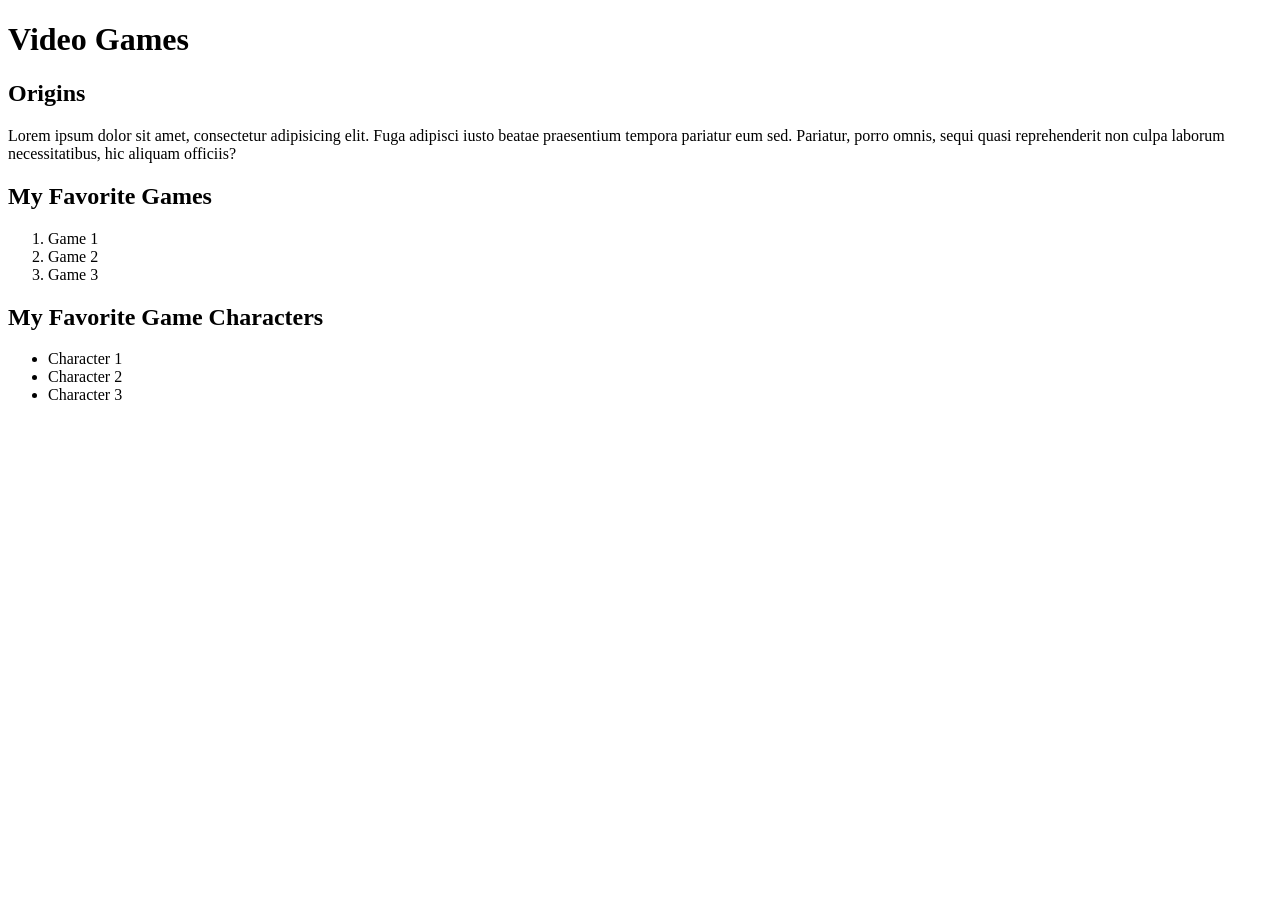
==== index.html @ 2094910a "Update index.html" ====
<!DOCTYPE html>
<html>
    <head>
        <title>My first website</title>
        <!--this is a comment. these are useful for notes. -->
        <!-- these meta tags are used by the search engine -->
        <meta name="description" content="This is my first website"> 
        <meta name="author" context="Caitlin Raymond">
        <meta name="keywords" context="html, css, learning">
        <!-- this meta tag encodes by characters and is used by the browser -->
        <meta charset="UTF-8">
    </head>
    <body>
       <header>
        <h1>Video Games</h1>
        <nav></nav>
       </header> 
       <main>
        <section>
            <h2>Origins</h2>
            <p>Lorem ipsum dolor sit amet, consectetur adipisicing elit. Fuga adipisci iusto beatae praesentium tempora pariatur eum sed. Pariatur, porro omnis, sequi quasi reprehenderit non culpa laborum necessitatibus, hic aliquam officiis?</p>
        </section>
        <section>
            <h2>My Favorite Games</h2>
            <ol>
                <li>Game 1</li>
                <li>Game 2</li>
                <li>Game 3</li>
            </ol>
        </section>
        <section>
            <h2>My Favorite Game Characters</h2>
            <ul>
                <li>Character 1</li>
                <li>Character 2</li>
                <li>Character 3</li>
            </ul>
       </main>
       <footer></footer>
    </body>
</html>
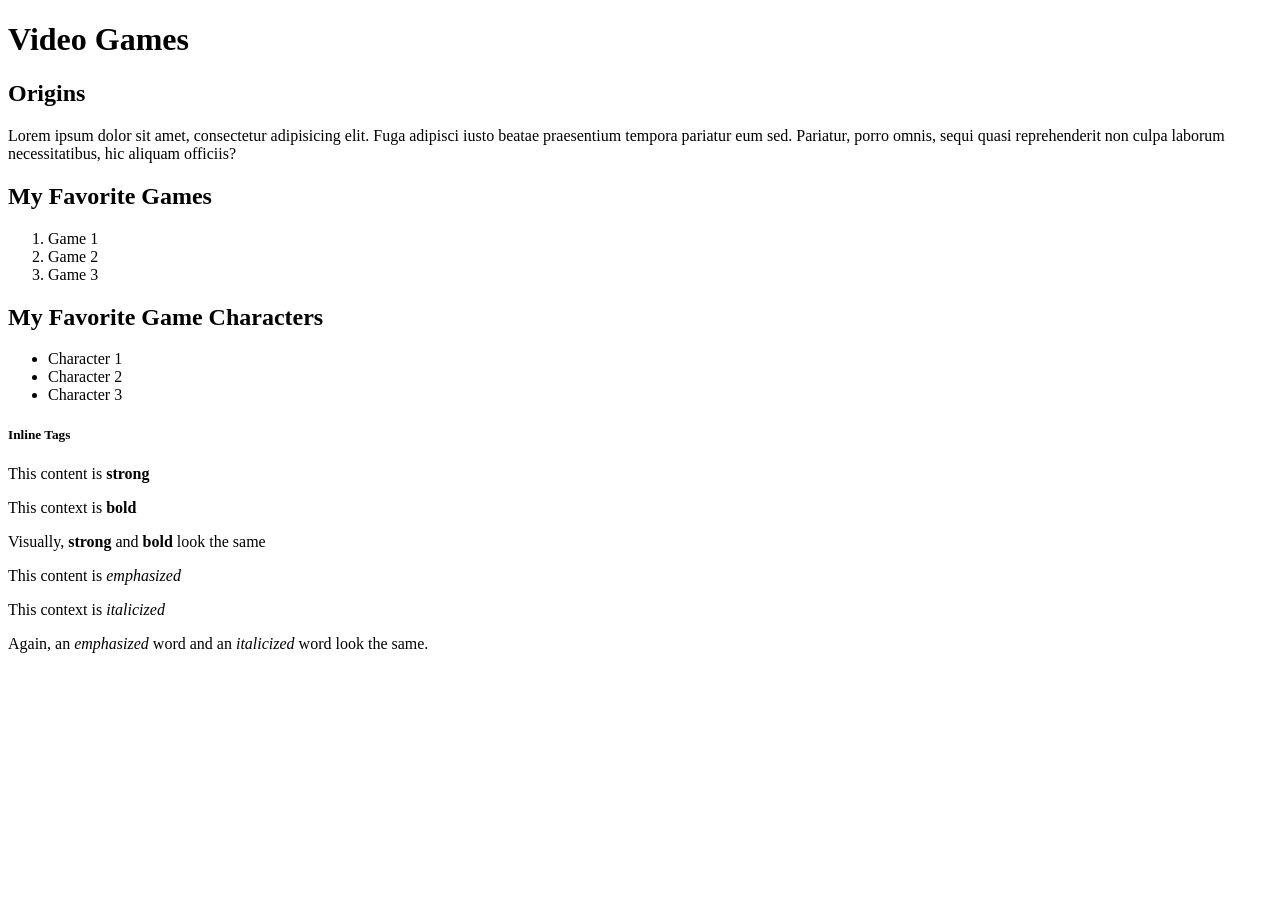
==== commit 4d089740: "Update index.html" ====
--- a/index.html
+++ b/index.html
@@ -35,6 +35,16 @@
                 <li>Character 2</li>
                 <li>Character 3</li>
             </ul>
+        </section>
+        <section>
+            <h5>Inline Tags</h5>
+            <p>This content is <strong>strong</strong>
+            <p>This context is <b>bold</b></p>
+            <p>Visually, <strong>strong</strong> and <b>bold</b> look the same</p>
+            <p>This content is <em>emphasized</em></p>
+            <p>This context is <i>italicized</i></p>
+            <p>Again, an <em>emphasized</em> word and an <i>italicized</i> word look the same. </p>
+
        </main>
        <footer></footer>
     </body>
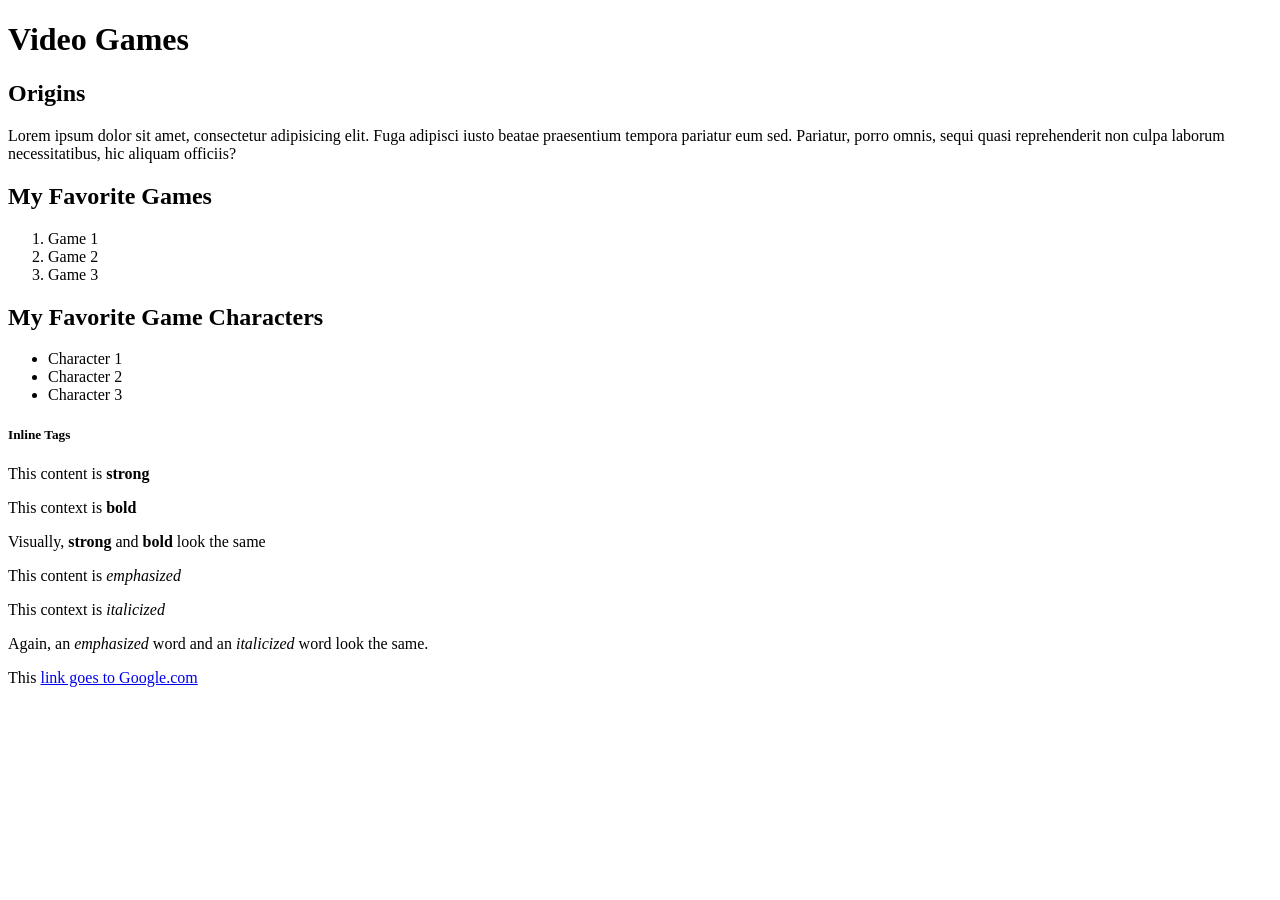
==== commit aa949885: "commit index" ====
--- a/index.html
+++ b/index.html
@@ -44,6 +44,7 @@
             <p>This content is <em>emphasized</em></p>
             <p>This context is <i>italicized</i></p>
             <p>Again, an <em>emphasized</em> word and an <i>italicized</i> word look the same. </p>
+            <p>This <a href="google.com">link goes to Google.com</a></p>
 
        </main>
        <footer></footer>
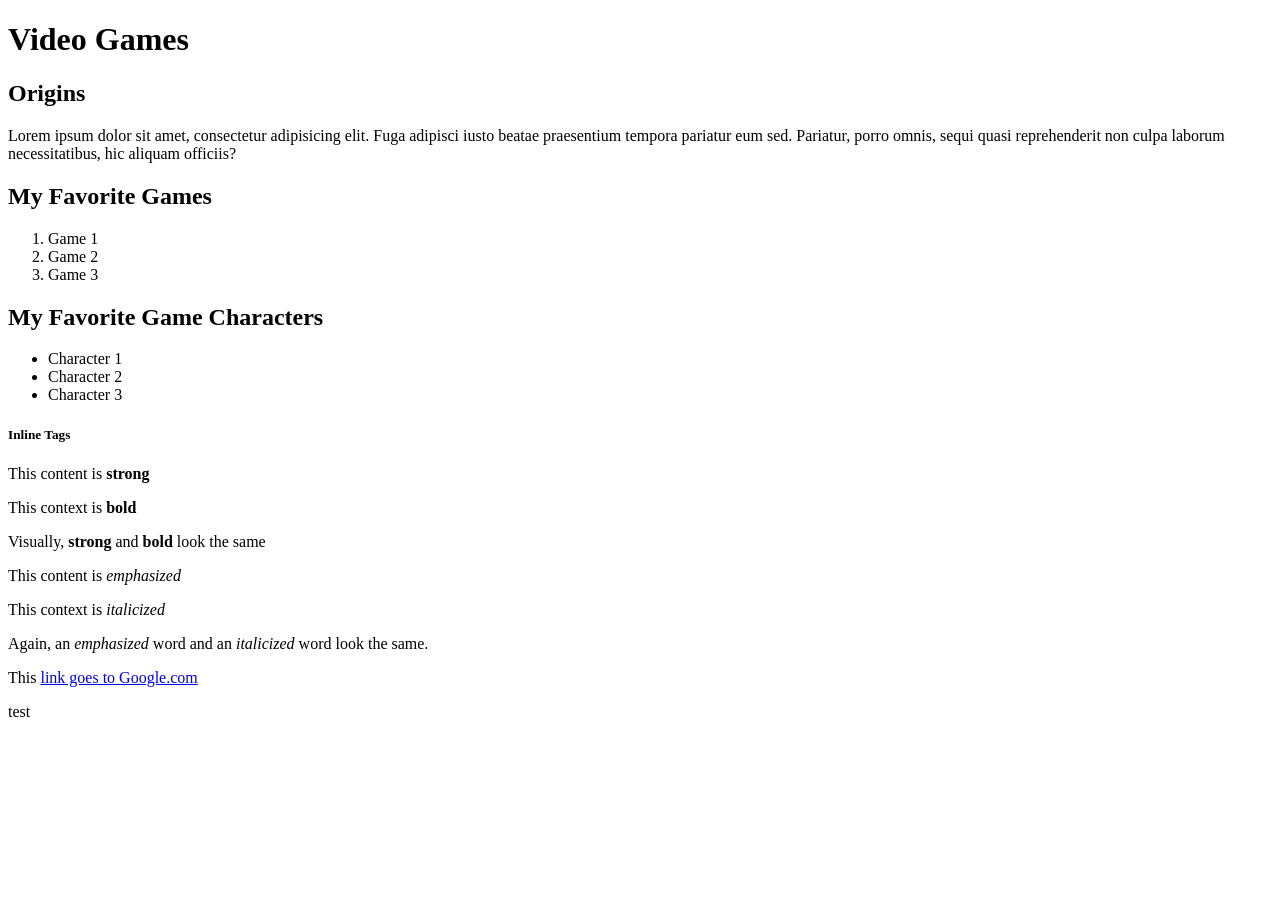
==== commit d6a5fd31: "update index" ====
--- a/index.html
+++ b/index.html
@@ -45,6 +45,7 @@
             <p>This context is <i>italicized</i></p>
             <p>Again, an <em>emphasized</em> word and an <i>italicized</i> word look the same. </p>
             <p>This <a href="google.com">link goes to Google.com</a></p>
+            <p>test</p>
 
        </main>
        <footer></footer>
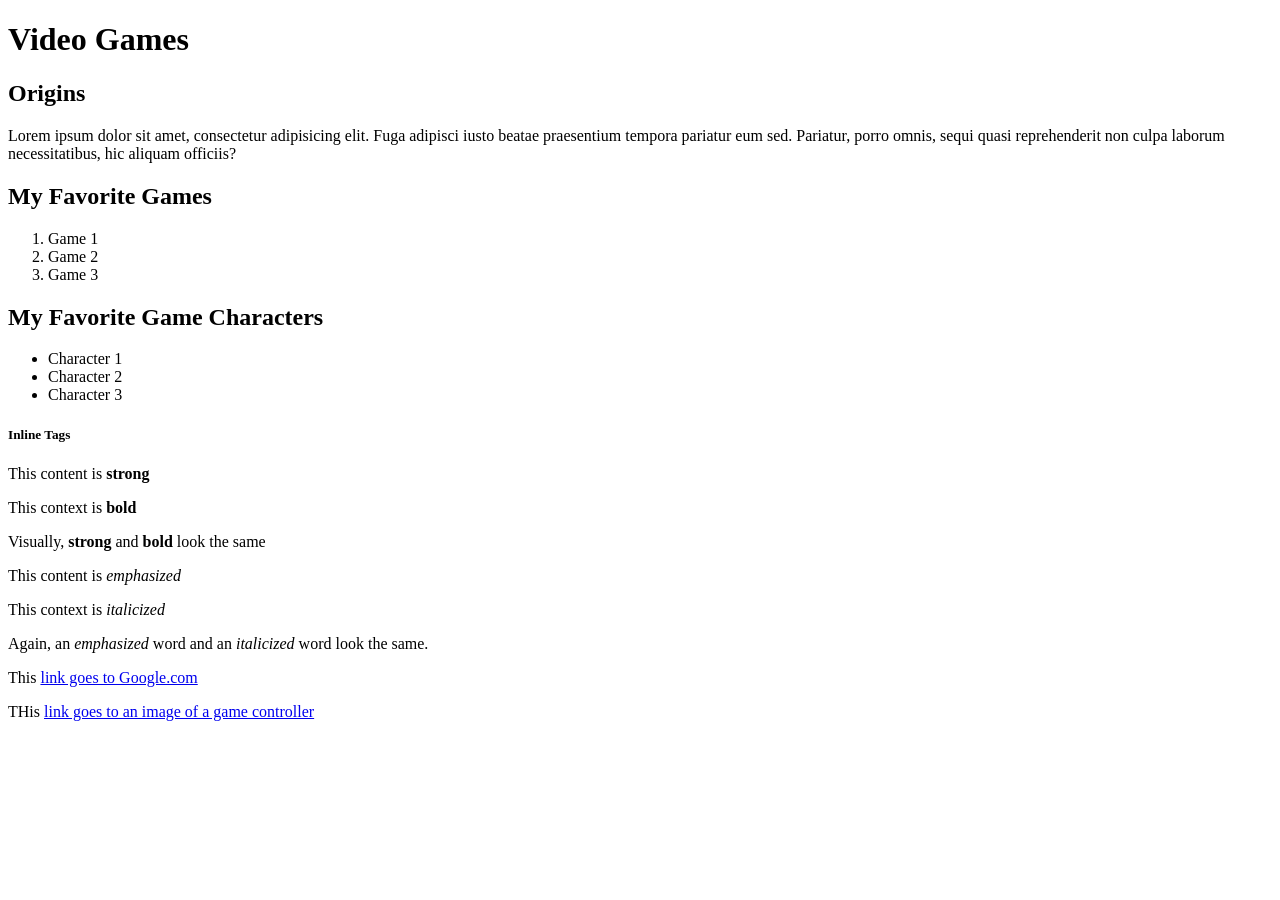
==== commit 5629d967: "." ====
--- a/index.html
+++ b/index.html
@@ -44,9 +44,8 @@
             <p>This content is <em>emphasized</em></p>
             <p>This context is <i>italicized</i></p>
             <p>Again, an <em>emphasized</em> word and an <i>italicized</i> word look the same. </p>
-            <p>This <a href="google.com">link goes to Google.com</a></p>
-            <p>test</p>
-
+            <p>This <a href="http://ww.google.com" target="_blank">link goes to Google.com</a></p>
+            <p>THis <a href="https://images.pexels.com/photos/15592023/pexels-photo-15592023.jpeg" target="_blank">link goes to an image of a game controller</a></p>
        </main>
        <footer></footer>
     </body>
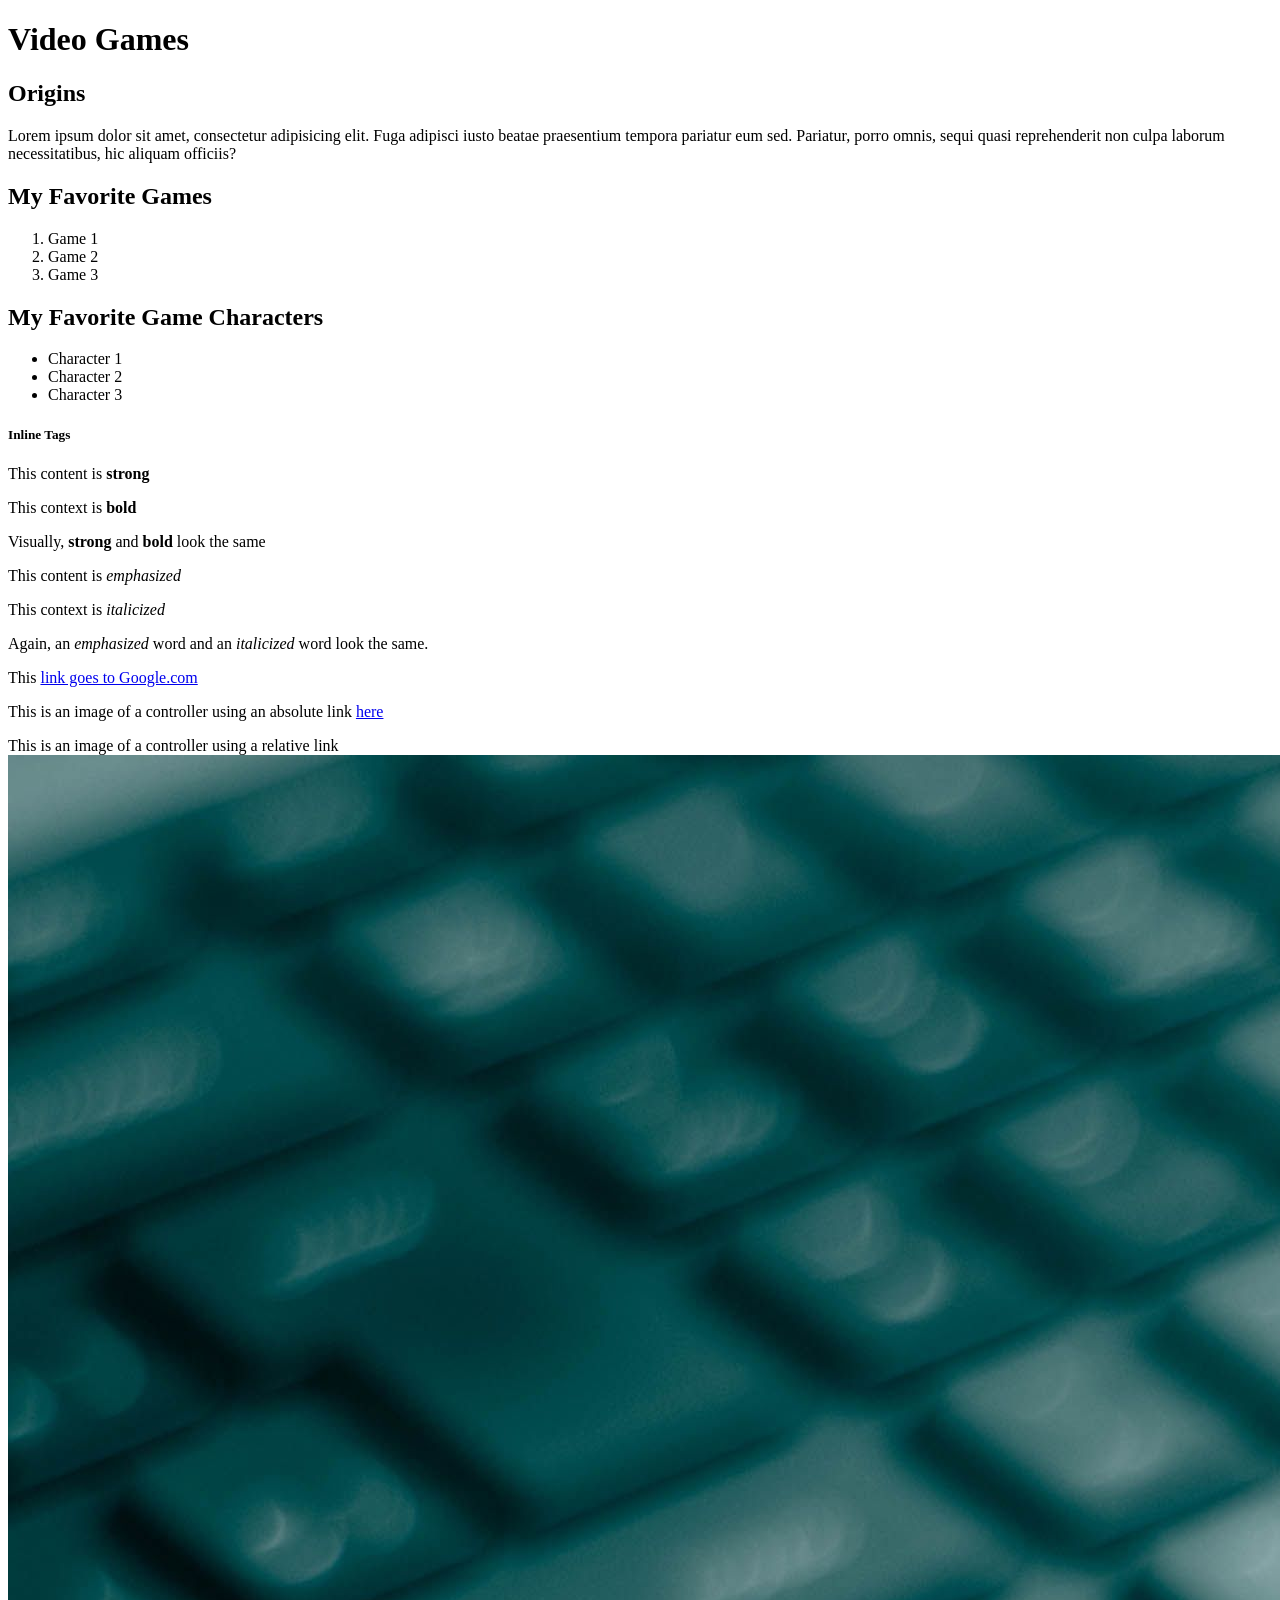
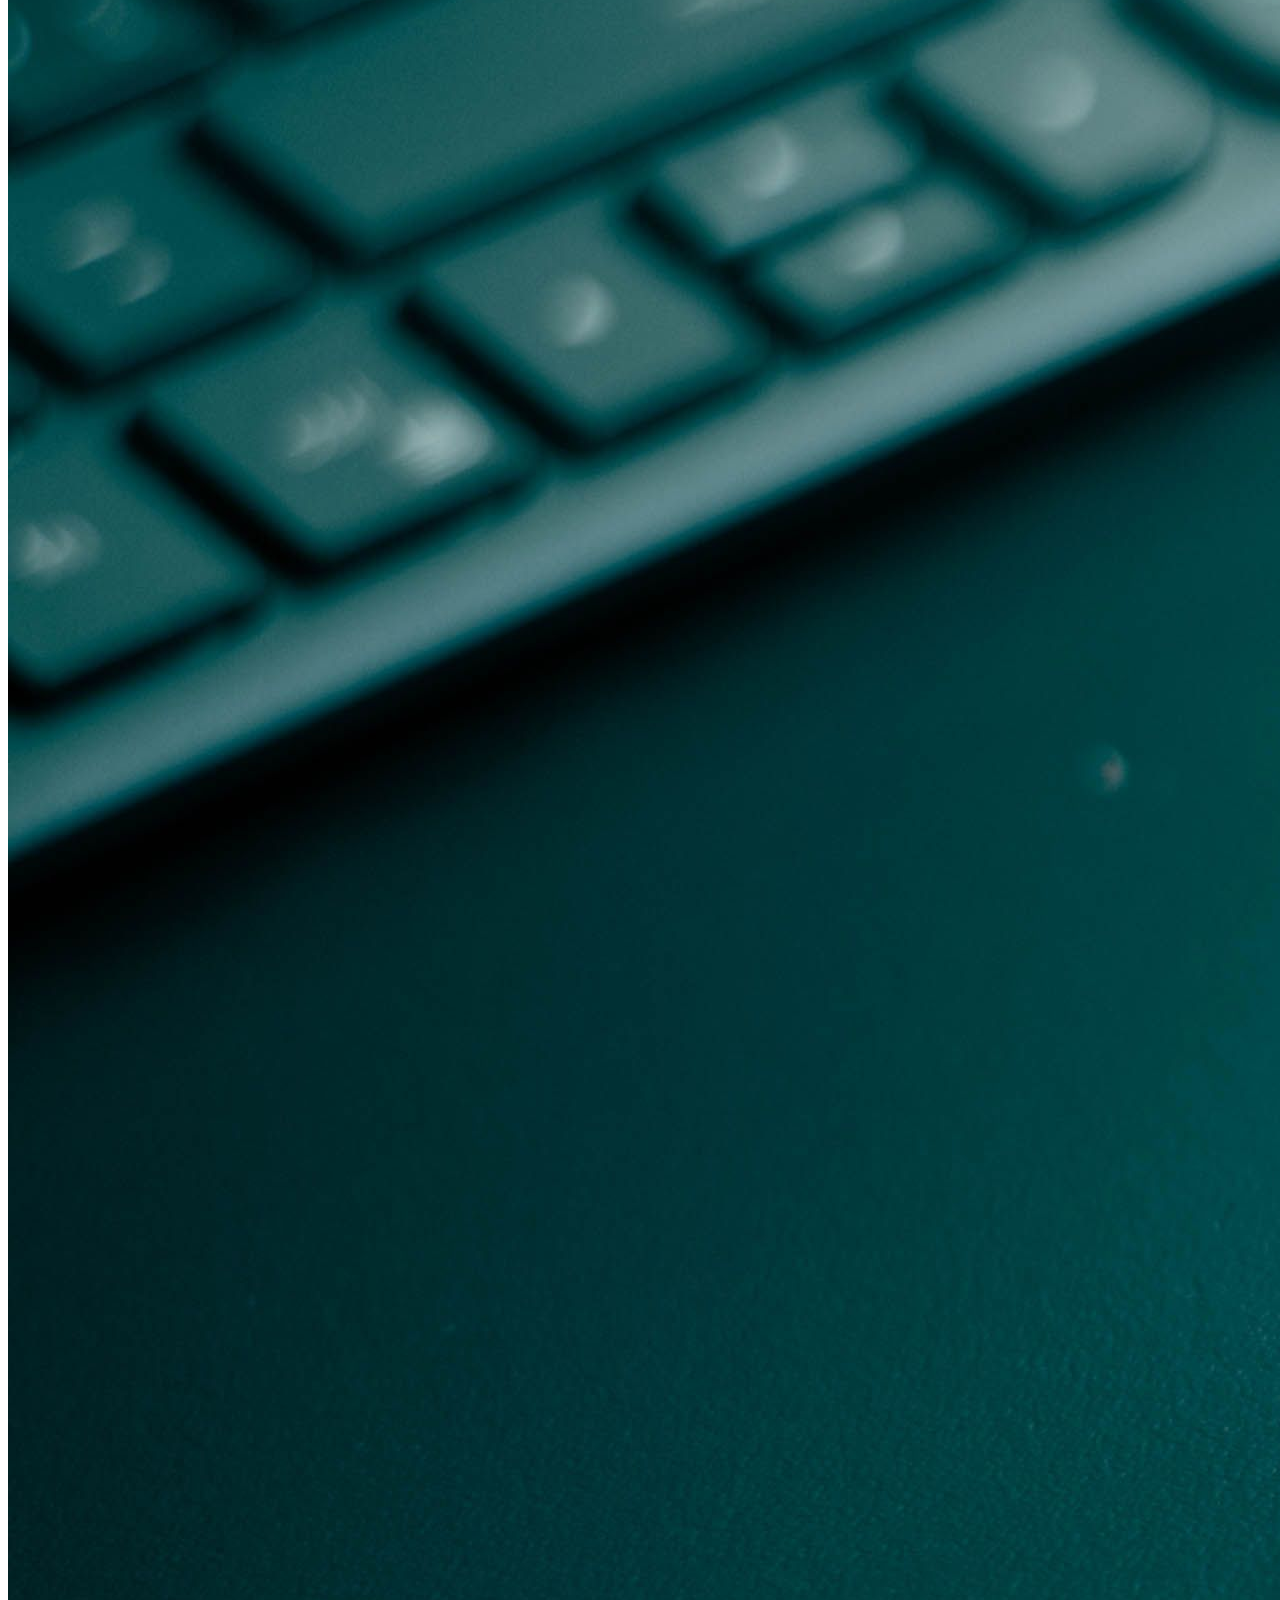
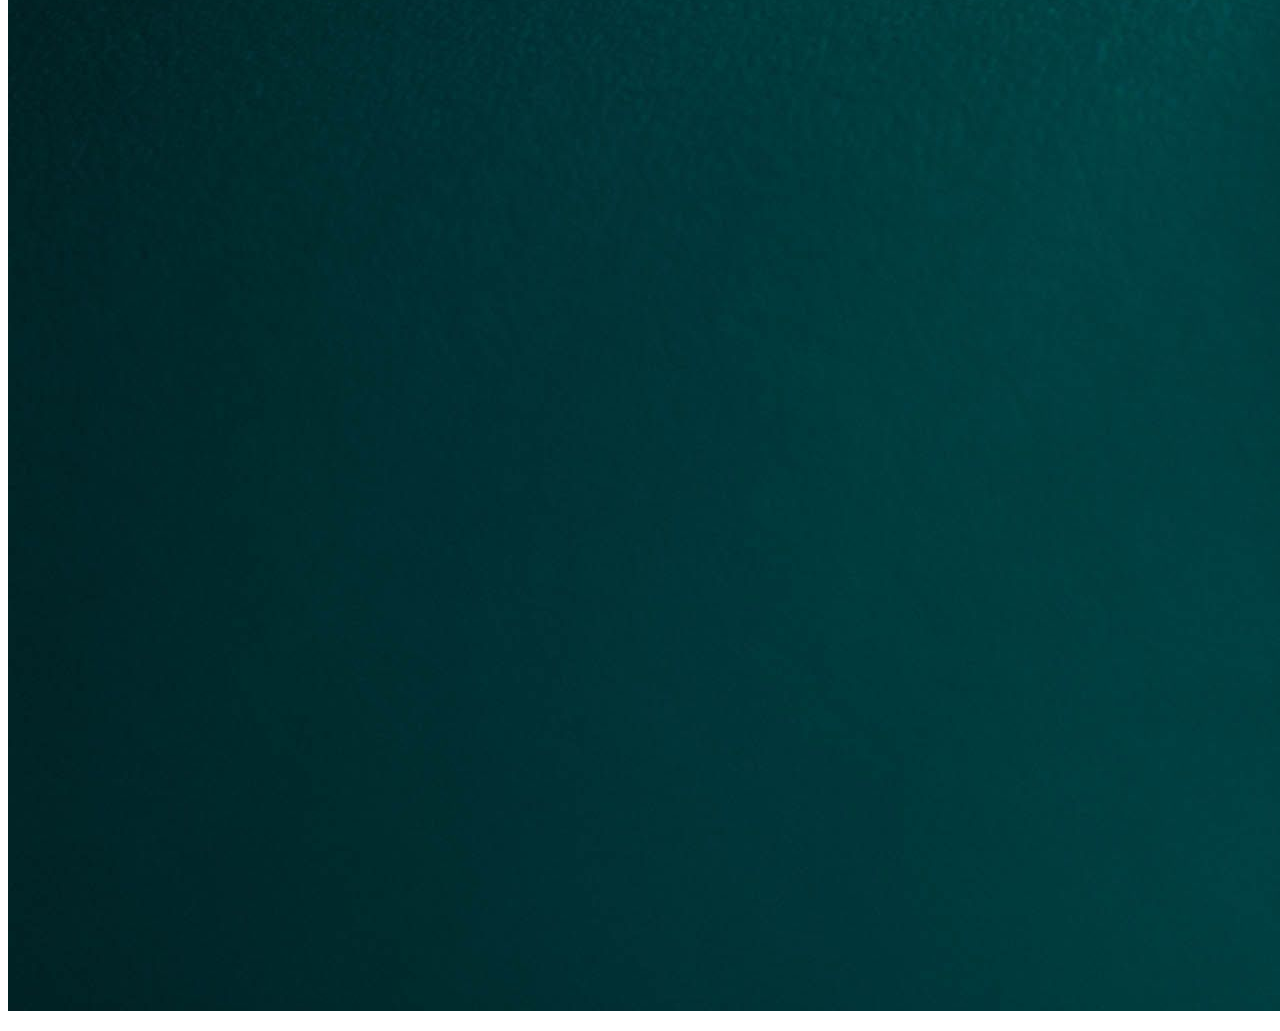
==== commit 9bae5c82: "images" ====
--- a/index.html
+++ b/index.html
@@ -45,8 +45,12 @@
             <p>This context is <i>italicized</i></p>
             <p>Again, an <em>emphasized</em> word and an <i>italicized</i> word look the same. </p>
             <p>This <a href="http://ww.google.com" target="_blank">link goes to Google.com</a></p>
-            <p>THis <a href="https://images.pexels.com/photos/15592023/pexels-photo-15592023.jpeg" target="_blank">link goes to an image of a game controller</a></p>
-       </main>
+            <p>This is an image of a controller using an absolute link 
+                <a href="https://images.pexels.com/photos/15592023/pexels-photo-15592023.jpeg" target="_blank" alt="Game Controller">here</a></p>
+            <p>This is an image of a controller using a relative link
+                <img src="images/controller.jpg" alt="game controller"></p>
+        </main>
+
        <footer></footer>
     </body>
 </html>
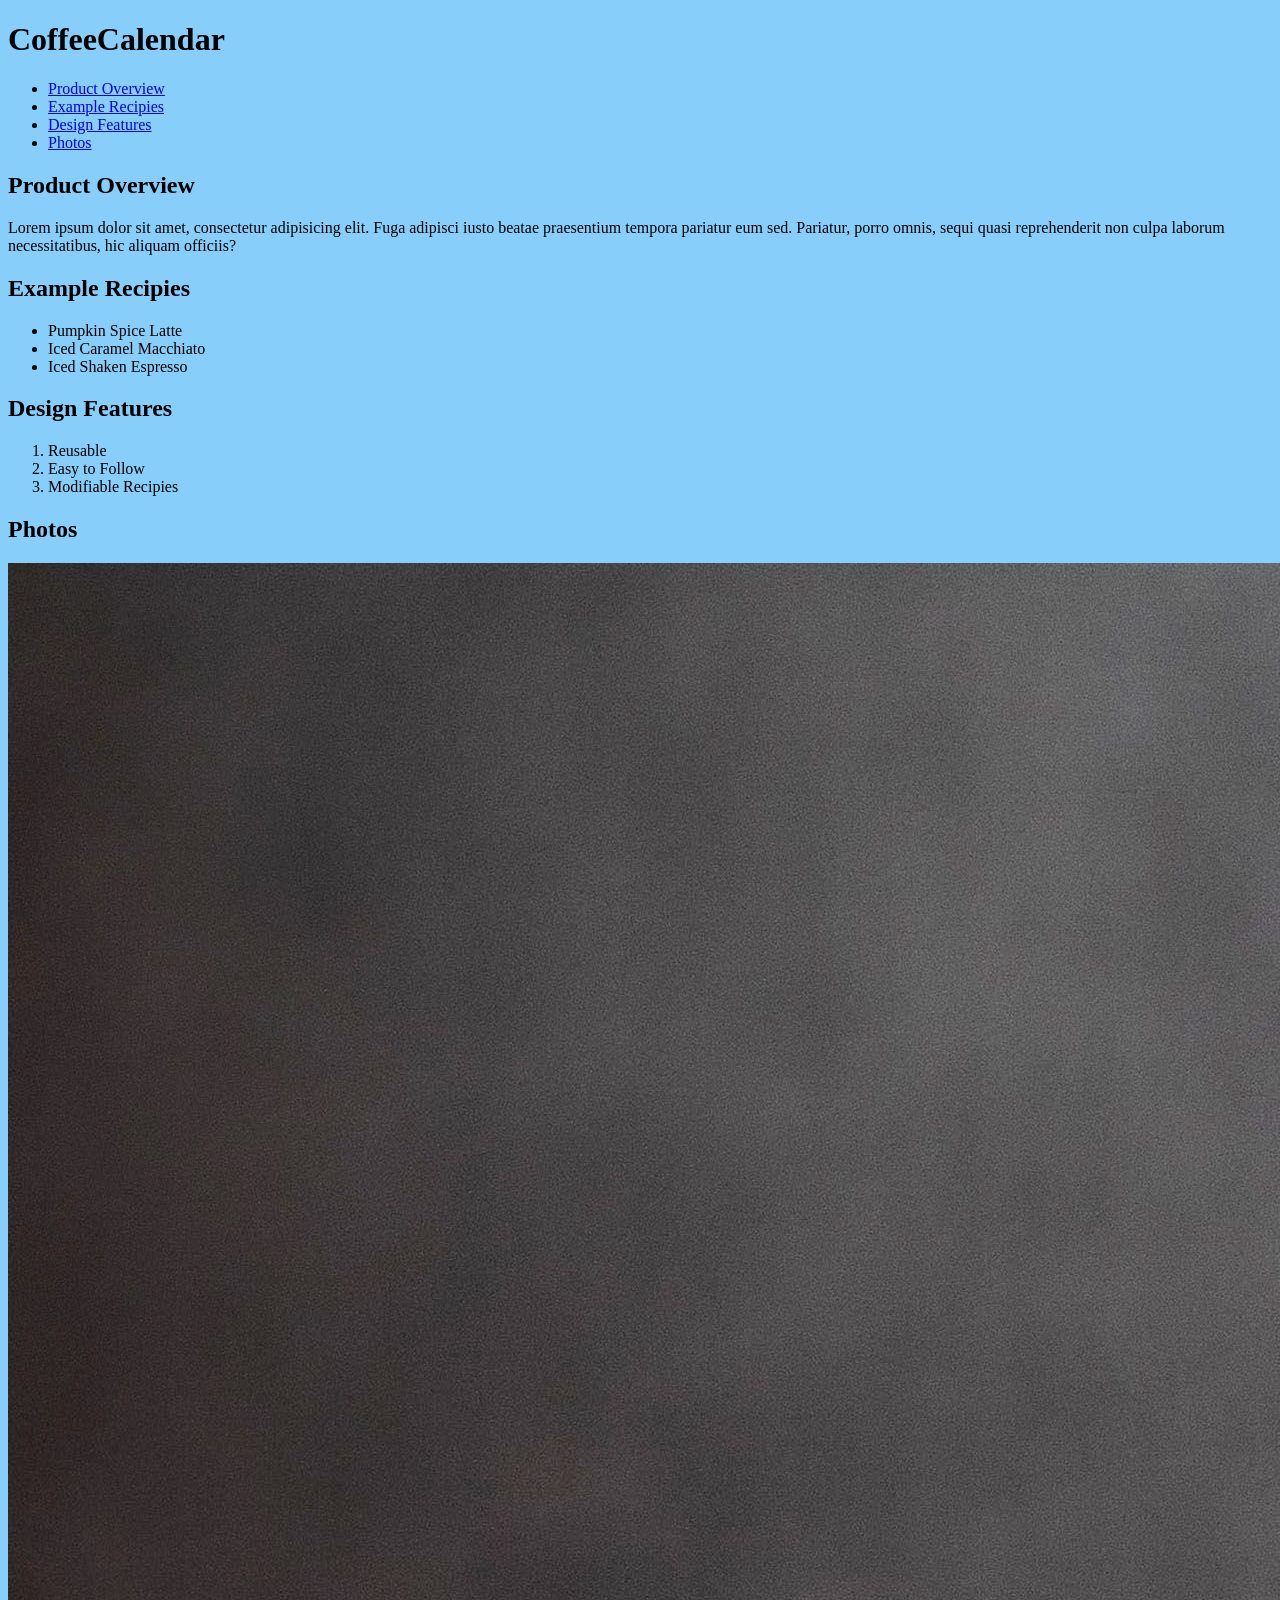
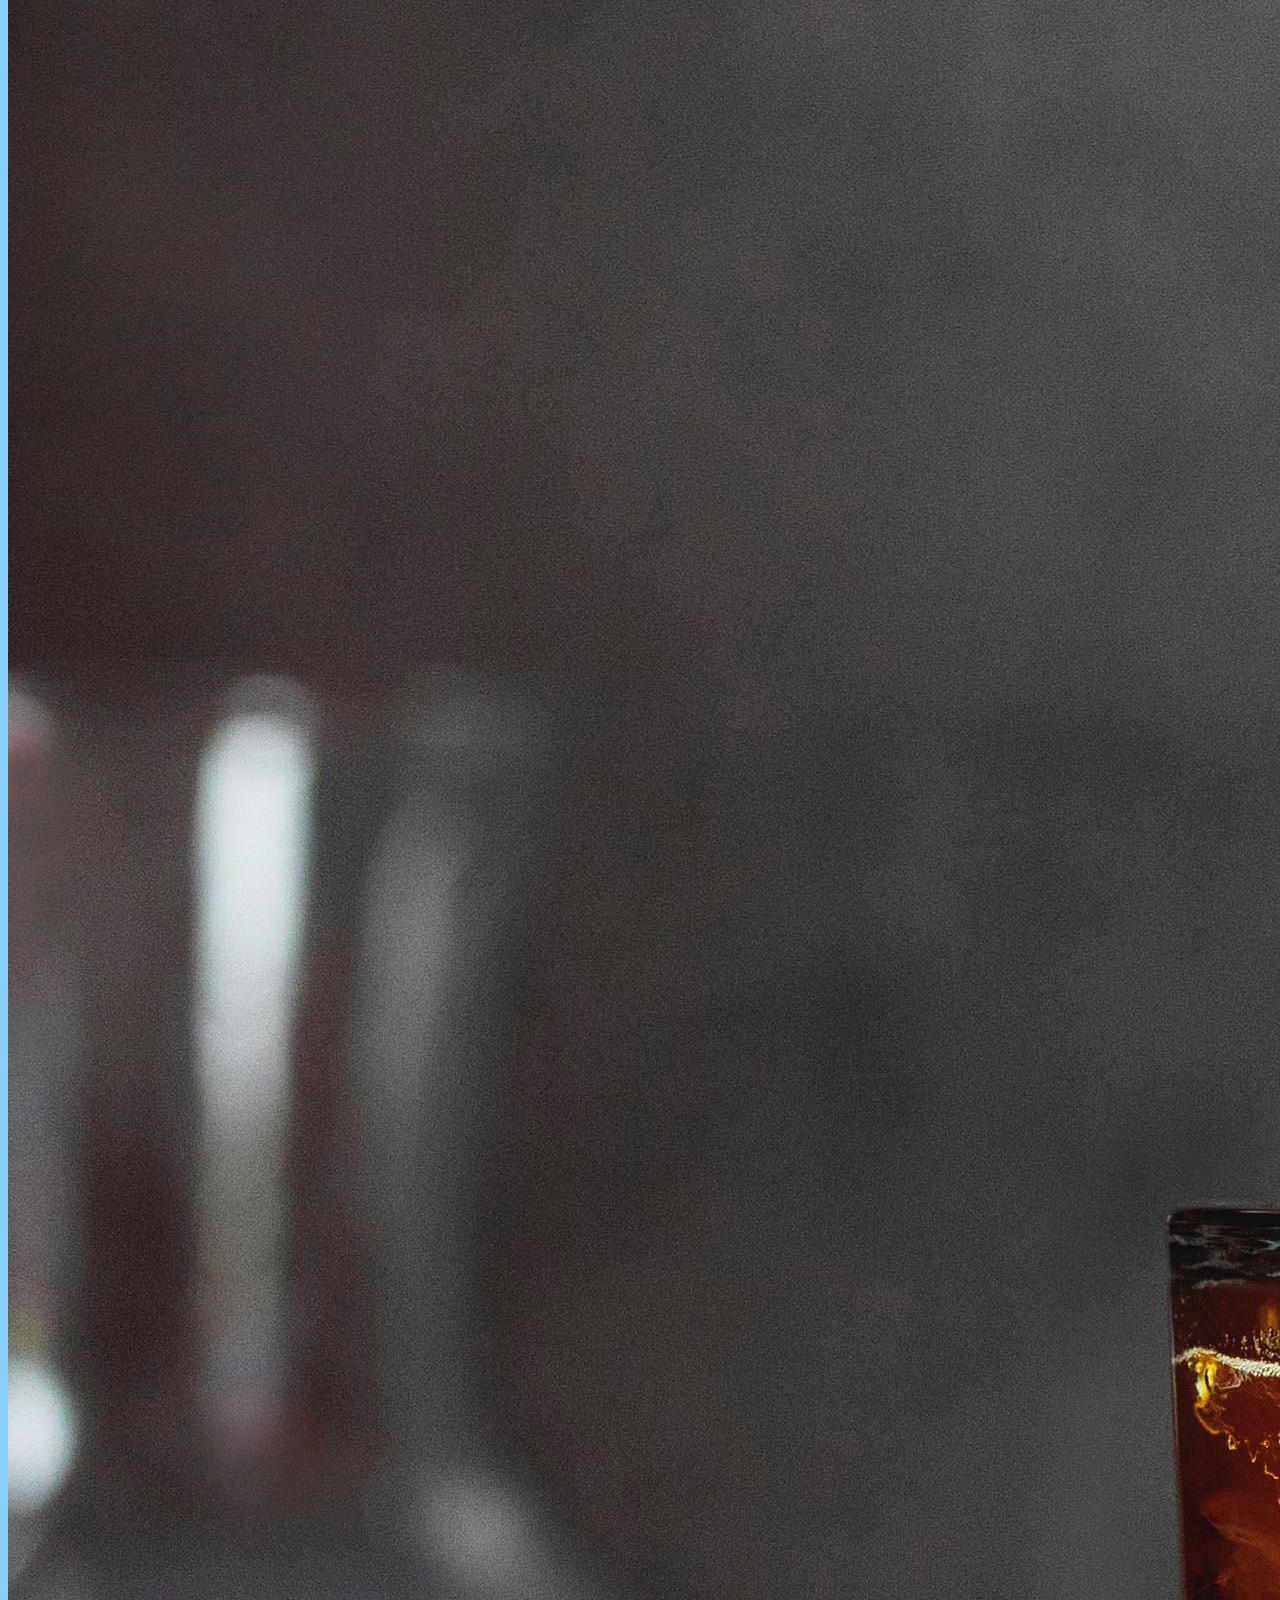
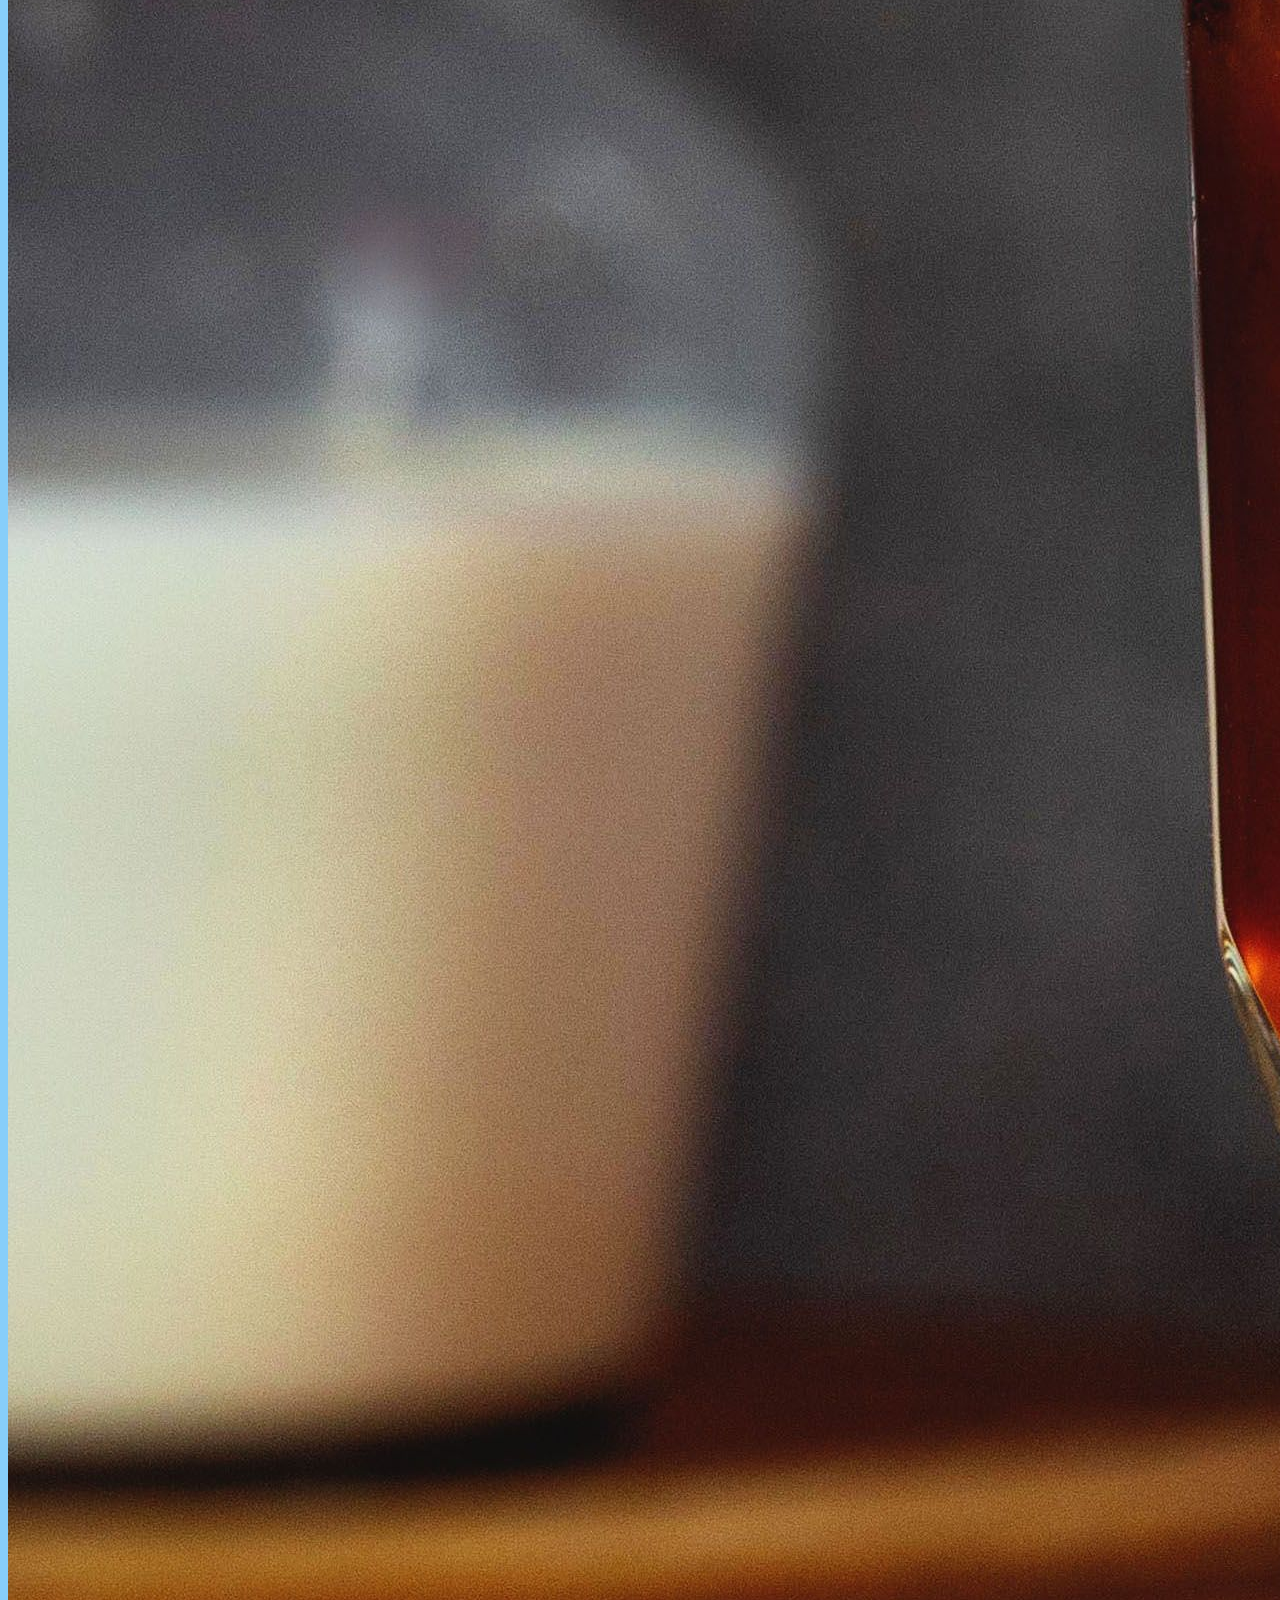
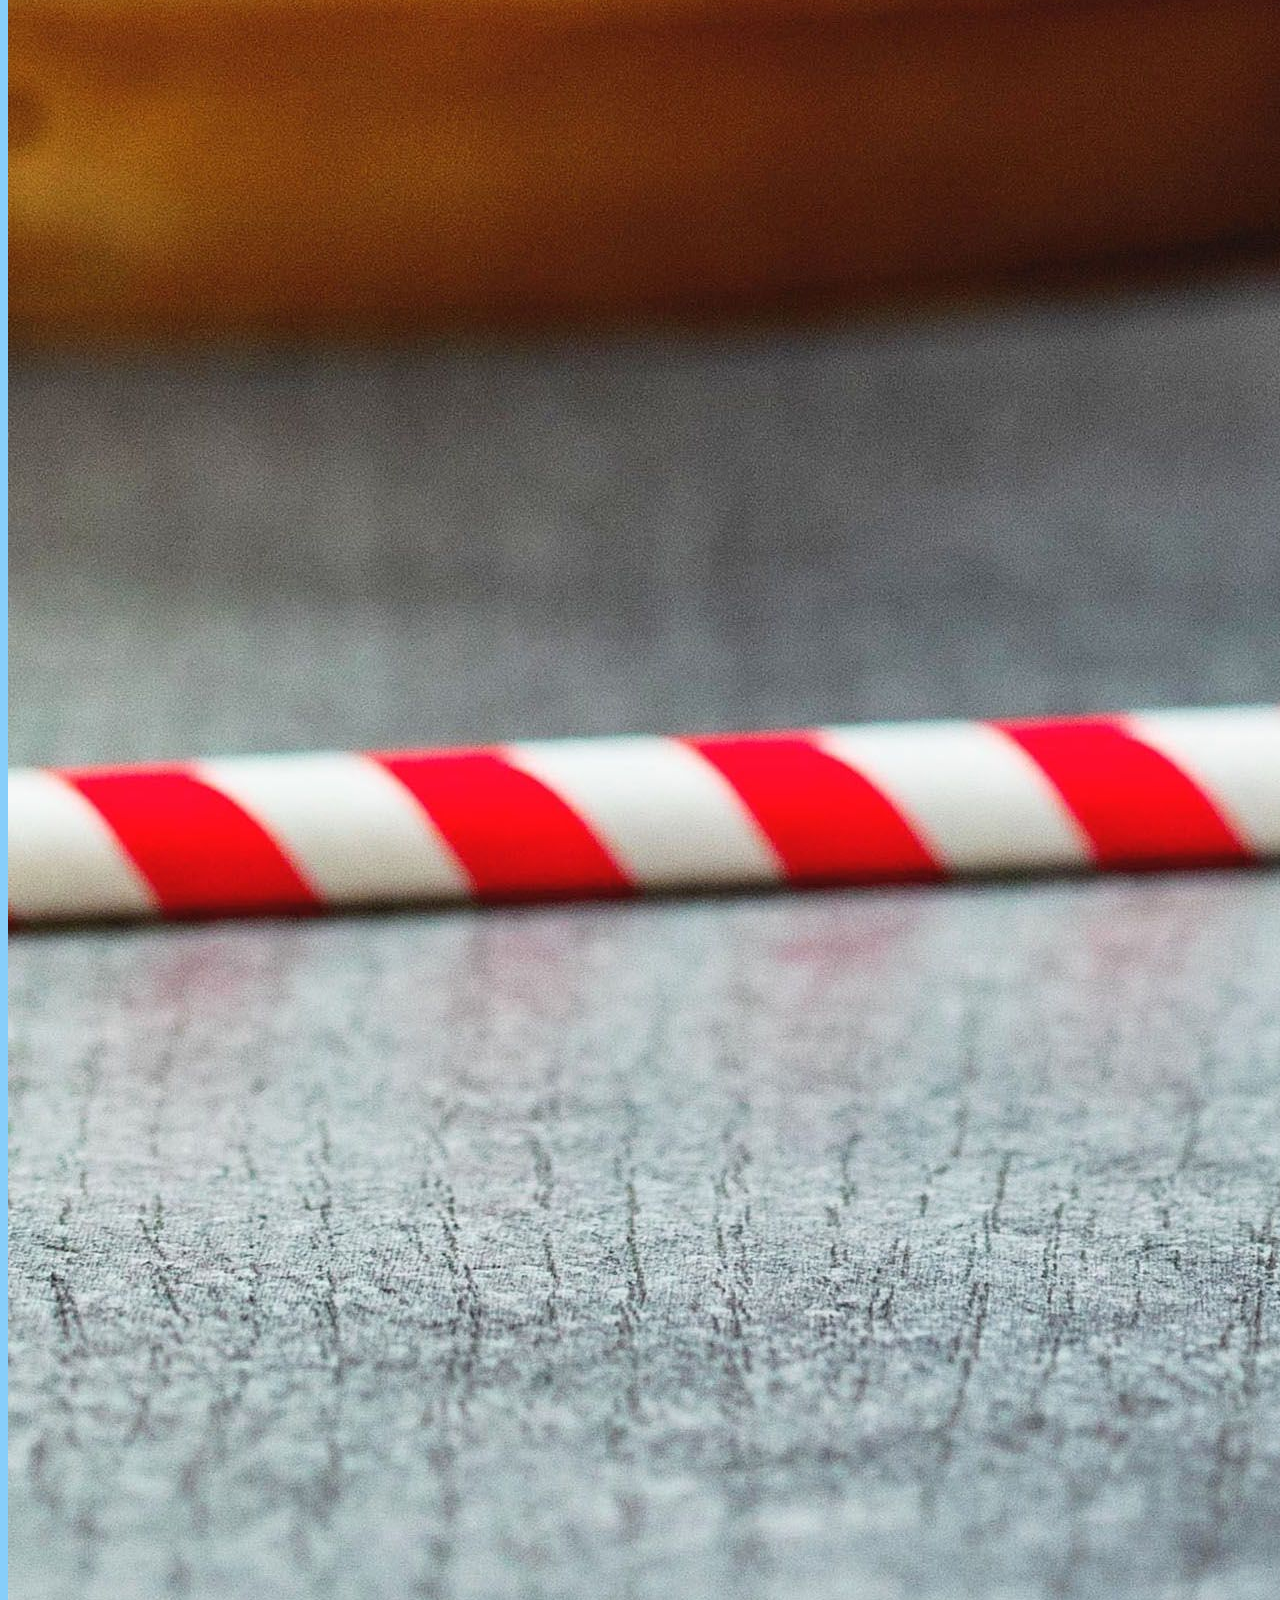
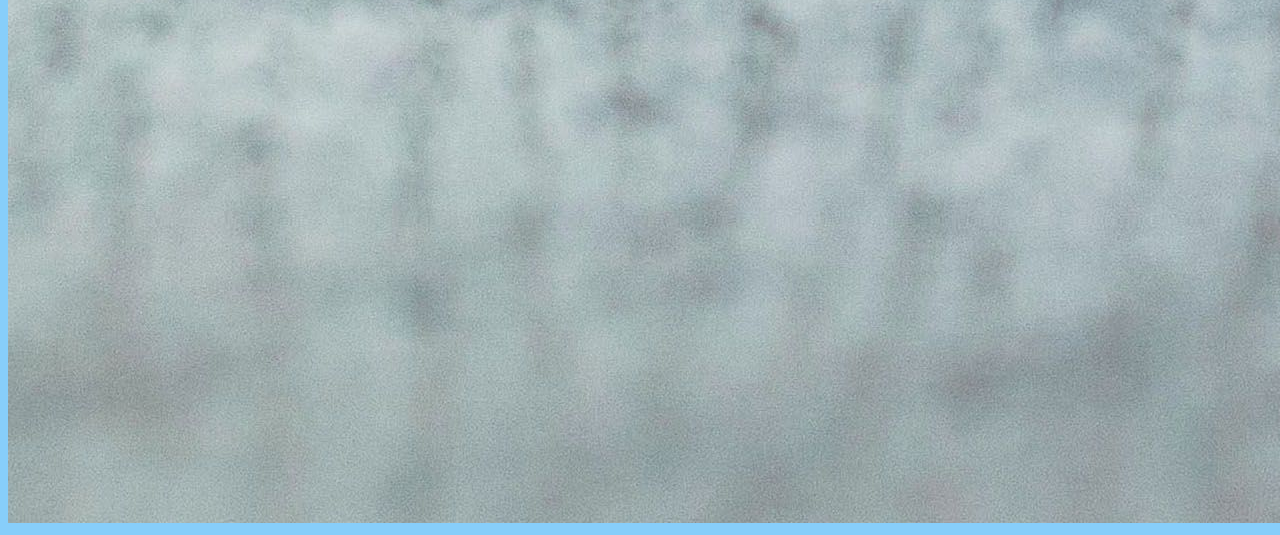
==== commit 451c1955: "css" ====
--- a/index.html
+++ b/index.html
@@ -1,55 +1,52 @@
 <!DOCTYPE html>
 <html>
     <head>
-        <title>My first website</title>
-        <!--this is a comment. these are useful for notes. -->
-        <!-- these meta tags are used by the search engine -->
-        <meta name="description" content="This is my first website"> 
+        <title>CoffeeCalendar</title>
+        <meta name="description" content="About the CoffeeCalendar Product"> 
         <meta name="author" context="Caitlin Raymond">
-        <meta name="keywords" context="html, css, learning">
-        <!-- this meta tag encodes by characters and is used by the browser -->
+        <meta name="keywords" context="Coffee, AdventCalendar, Product">
         <meta charset="UTF-8">
+        <link rel="stylesheet" href="css/style.css">
     </head>
     <body>
        <header>
-        <h1>Video Games</h1>
-        <nav></nav>
+        <h1>CoffeeCalendar</h1>
+        <nav>
+            <ul>
+                <li><a href="#overview">Product Overview</a></li>
+                <li><a href="#recipies">Example Recipies</a></li>
+                <li><a href="#features">Design Features</a></li>
+                <li><a href="#photos">Photos</a></li>
+            </ul>
+        </nav>
        </header> 
        <main>
-        <section>
-            <h2>Origins</h2>
+        <section id="overview">
+            <h2>Product Overview</h2>
             <p>Lorem ipsum dolor sit amet, consectetur adipisicing elit. Fuga adipisci iusto beatae praesentium tempora pariatur eum sed. Pariatur, porro omnis, sequi quasi reprehenderit non culpa laborum necessitatibus, hic aliquam officiis?</p>
         </section>
         <section>
-            <h2>My Favorite Games</h2>
+            <h2 id="recipies">Example Recipies</h2>
+            <ul>
+                <li>Pumpkin Spice Latte</li>
+                <li>Iced Caramel Macchiato</li>
+                <li>Iced Shaken Espresso</li>
+            </ul>
+        </section>
+        <section id="features">
+            <h2>Design Features</h2>
             <ol>
-                <li>Game 1</li>
-                <li>Game 2</li>
-                <li>Game 3</li>
+                <li>Reusable</li>
+                <li>Easy to Follow</li>
+                <li>Modifiable Recipies</li>
             </ol>
         </section>
-        <section>
-            <h2>My Favorite Game Characters</h2>
-            <ul>
-                <li>Character 1</li>
-                <li>Character 2</li>
-                <li>Character 3</li>
-            </ul>
+        <section id="photos">
+            <h2>Photos</h2>
+            <!-- Royalty Free Photos from pexels.com -->
+            <img src="images/iced_latte.jpg" alt="Iced Latte">
+        </main>
         </section>
-        <section>
-            <h5>Inline Tags</h5>
-            <p>This content is <strong>strong</strong>
-            <p>This context is <b>bold</b></p>
-            <p>Visually, <strong>strong</strong> and <b>bold</b> look the same</p>
-            <p>This content is <em>emphasized</em></p>
-            <p>This context is <i>italicized</i></p>
-            <p>Again, an <em>emphasized</em> word and an <i>italicized</i> word look the same. </p>
-            <p>This <a href="http://ww.google.com" target="_blank">link goes to Google.com</a></p>
-            <p>This is an image of a controller using an absolute link 
-                <a href="https://images.pexels.com/photos/15592023/pexels-photo-15592023.jpeg" target="_blank" alt="Game Controller">here</a></p>
-            <p>This is an image of a controller using a relative link
-                <img src="images/controller.jpg" alt="game controller"></p>
-        </main>
 
        <footer></footer>
     </body>
--- a/css/style.css
+++ b/css/style.css
@@ -0,0 +1,3 @@
+body {
+    background-color:lightskyblue;
+}
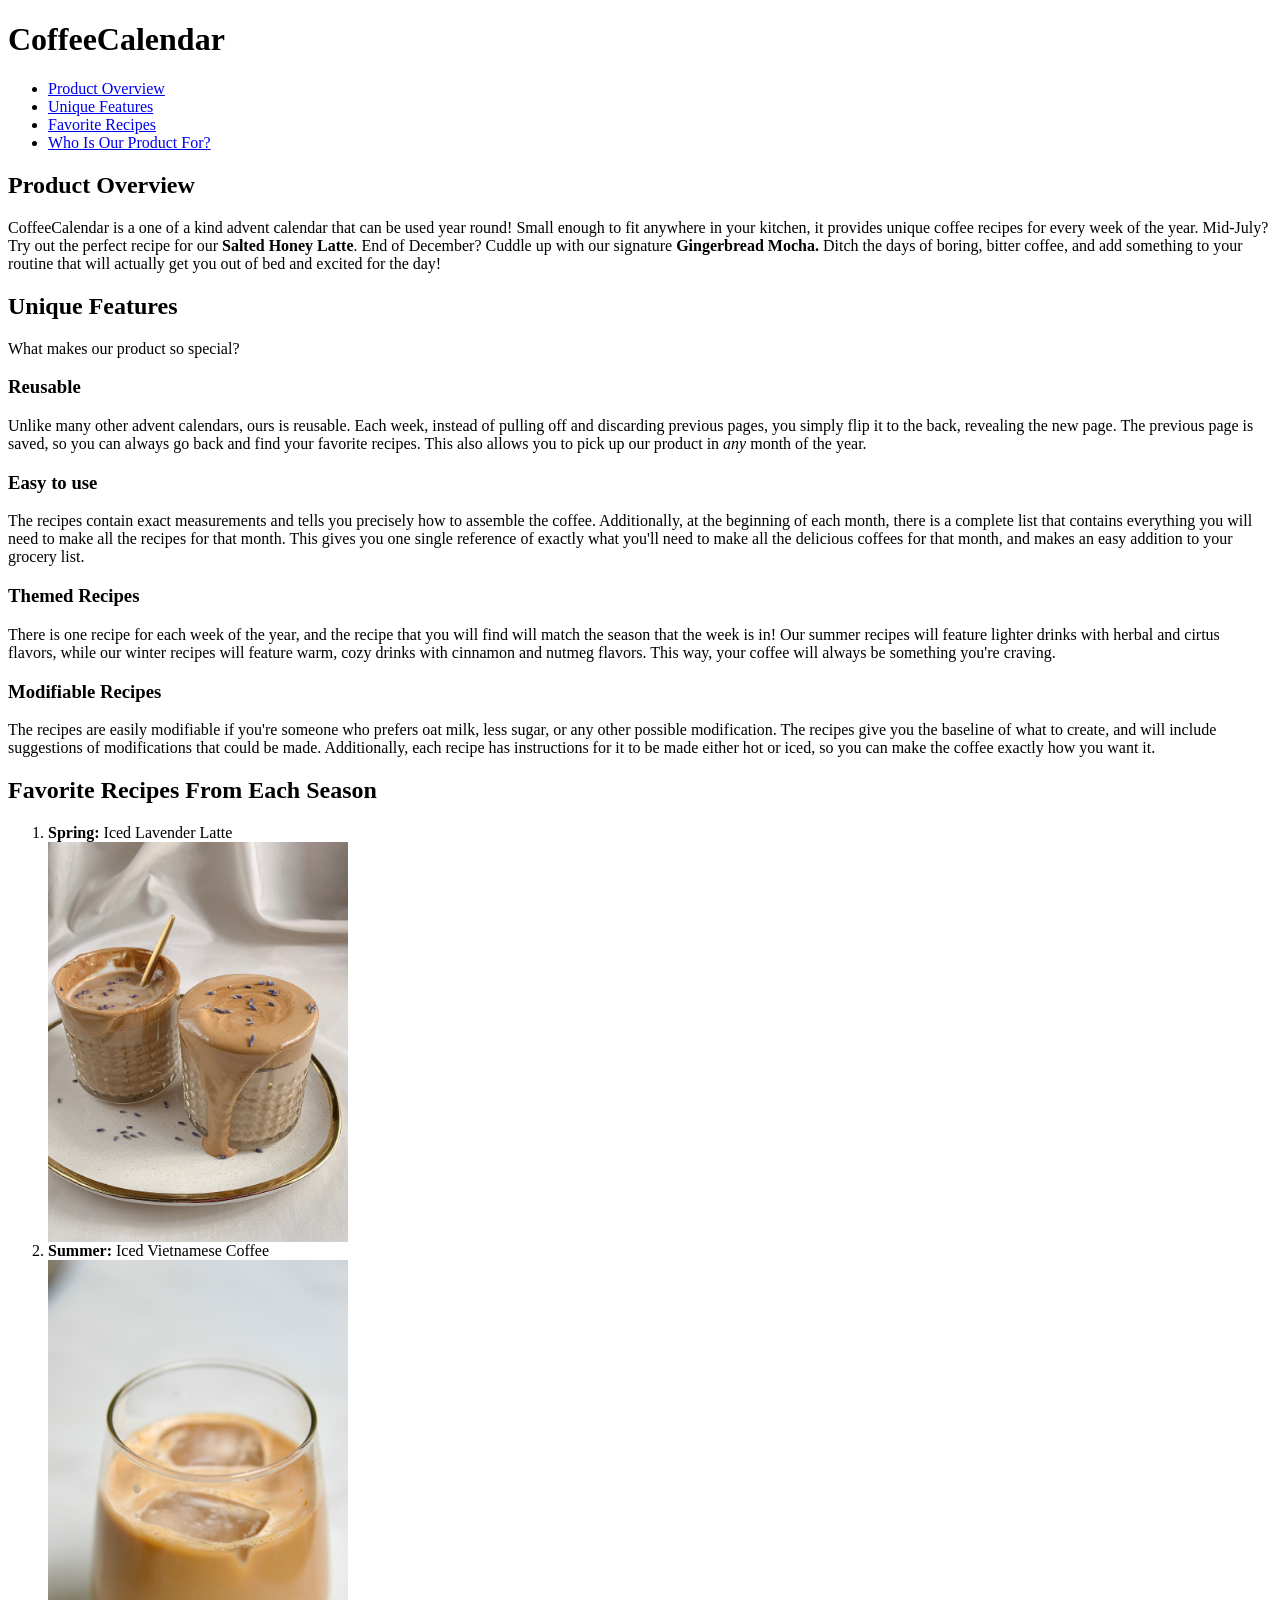
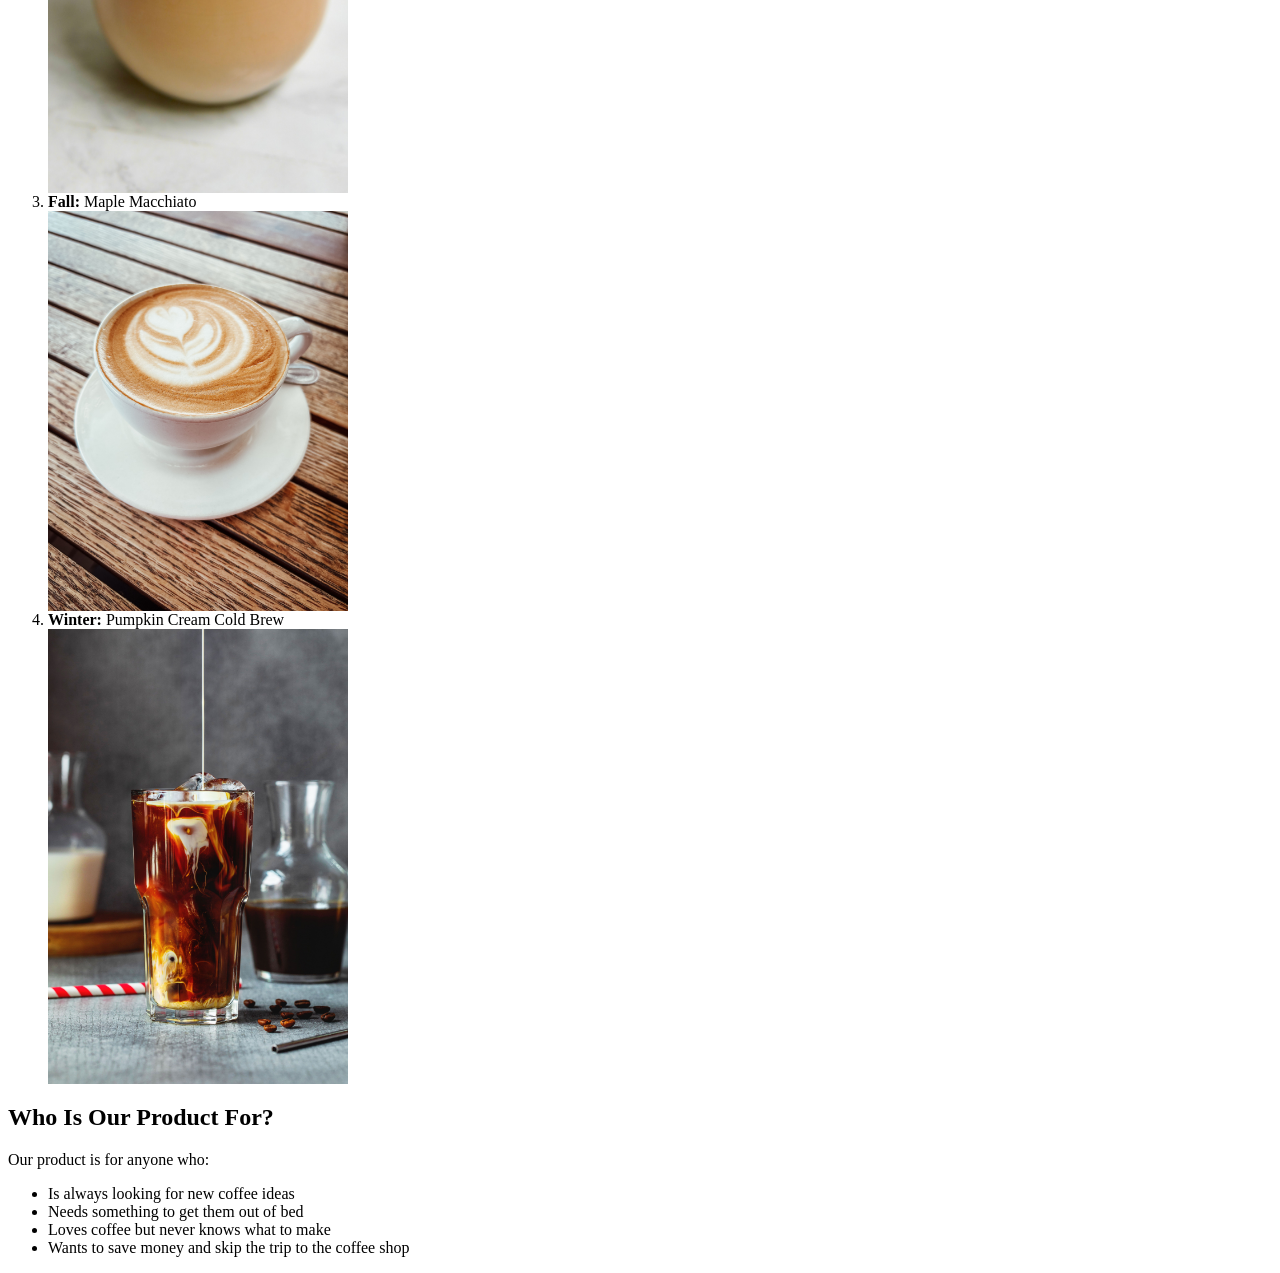
==== commit 253f60cb: "assignment 1" ====
--- a/index.html
+++ b/index.html
@@ -1,10 +1,10 @@
 <!DOCTYPE html>
-<html>
+<html lang="en">
     <head>
         <title>CoffeeCalendar</title>
         <meta name="description" content="About the CoffeeCalendar Product"> 
-        <meta name="author" context="Caitlin Raymond">
-        <meta name="keywords" context="Coffee, AdventCalendar, Product">
+        <meta name="author" content="Caitlin Raymond">
+        <meta name="keywords" content="Coffee, AdventCalendar, Product">
         <meta charset="UTF-8">
         <link rel="stylesheet" href="css/style.css">
     </head>
@@ -14,40 +14,65 @@
         <nav>
             <ul>
                 <li><a href="#overview">Product Overview</a></li>
-                <li><a href="#recipies">Example Recipies</a></li>
-                <li><a href="#features">Design Features</a></li>
-                <li><a href="#photos">Photos</a></li>
+                <li><a href="#features">Unique Features</a></li>
+                <li><a href="#recipes">Favorite Recipes</a></li>
+                <li><a href="#who">Who Is Our Product For?</a></li>
             </ul>
         </nav>
        </header> 
        <main>
         <section id="overview">
             <h2>Product Overview</h2>
-            <p>Lorem ipsum dolor sit amet, consectetur adipisicing elit. Fuga adipisci iusto beatae praesentium tempora pariatur eum sed. Pariatur, porro omnis, sequi quasi reprehenderit non culpa laborum necessitatibus, hic aliquam officiis?</p>
+            <p>
+                CoffeeCalendar is a one of a kind advent calendar that can be used year round! Small enough to fit anywhere in your kitchen, it provides unique coffee recipes for every week of the year. Mid-July? Try out the perfect recipe for our <strong>Salted Honey Latte</strong>. End of December? Cuddle up with our signature <strong>Gingerbread Mocha.</strong> Ditch the days of boring, bitter coffee, and add something to your routine that will actually get you out of bed and excited for the day! 
+            </p>
+            <h2 id="features">Unique Features</h2>
+            <p>What makes our product so special? </p>
+                <h3>Reusable</h3>
+                <p>Unlike many other advent calendars, ours is reusable. Each week, instead of pulling off and discarding previous pages, you simply flip it to the back, revealing the new page. The previous page is saved, so you can always go back and find your favorite recipes. This also allows you to pick up our product in <em>any</em> month of the year.</p>
+                <h3>Easy to use</h3>
+                <p> The recipes contain exact measurements and tells you precisely how to assemble the coffee. Additionally, at the beginning of each month, there is a complete list that contains everything you will need to make all the recipes for that month. This gives you one single reference of exactly what you'll need to make all the delicious coffees for that month, and makes an easy addition to your grocery list. 
+                </p>
+                <h3>Themed Recipes</h3>
+                <p>There is one recipe for each week of the year, and the recipe that you will find will match the season that the week is in! Our summer recipes will feature lighter drinks with herbal and cirtus flavors, while our winter recipes will feature warm, cozy drinks with cinnamon and nutmeg flavors. This way, your coffee will always be something you're craving. </p>
+                <h3>Modifiable Recipes</h3>
+                <p>The recipes are easily modifiable if you're someone who prefers oat milk, less sugar, or any other possible modification. The recipes give you the baseline of what to create, and will include suggestions of modifications that could be made. Additionally, each recipe has instructions for it to be made either hot or iced, so you can make the coffee exactly how you want it.</p>
         </section>
         <section>
-            <h2 id="recipies">Example Recipies</h2>
+            <h2 id="recipes">Favorite Recipes From Each Season</h2>
+            <!-- Royalty Free Photos from pexels.com -->
+            <ol>
+                <li>
+                    <b>Spring:</b> Iced Lavender Latte 
+                    <img src="images/lavender_latte.jpg" alt="Iced Latte">
+                </li>
+                
+                <li>
+                    <b>Summer:</b> Iced Vietnamese Coffee 
+                    <img src="images/iced_coffee.jpg" alt="Iced Coffee"></li>
+                
+                <li>
+                    <b>Fall:</b> Maple Macchiato
+                    <img src="images/hot_latte.jpg" alt="Hot Latte">
+                </li>
+                
+                <li>
+                    <b>Winter:</b> Pumpkin Cream Cold Brew
+                    <img src="images/iced_latte.jpg" alt="Cold Brew Coffee">
+                </li>
+            </ol>
+        </section>
+        <section id="who">
+            <h2>Who Is Our Product For?</h2>
+            <p>Our product is for anyone who:</p>
             <ul>
-                <li>Pumpkin Spice Latte</li>
-                <li>Iced Caramel Macchiato</li>
-                <li>Iced Shaken Espresso</li>
+                <li>Is always looking for new coffee ideas</li>
+                <li>Needs something to get them out of bed</li>
+                <li>Loves coffee but never knows what to make</li>
+                <li>Wants to save money and skip the trip to the coffee shop</li>
             </ul>
         </section>
-        <section id="features">
-            <h2>Design Features</h2>
-            <ol>
-                <li>Reusable</li>
-                <li>Easy to Follow</li>
-                <li>Modifiable Recipies</li>
-            </ol>
-        </section>
-        <section id="photos">
-            <h2>Photos</h2>
-            <!-- Royalty Free Photos from pexels.com -->
-            <img src="images/iced_latte.jpg" alt="Iced Latte">
         </main>
-        </section>
-
        <footer></footer>
     </body>
 </html>
--- a/css/style.css
+++ b/css/style.css
@@ -1,3 +1,11 @@
-body {
-    background-color:lightskyblue;
+@import url('https://fonts.googleapis.com/css2?family=Comic+Relief:wght@400;700&family=Delius&display=swap');
+
+
+img {
+  max-width: 300px;
+  height: auto; 
+}
+
+li img {
+    display: block;
 }
